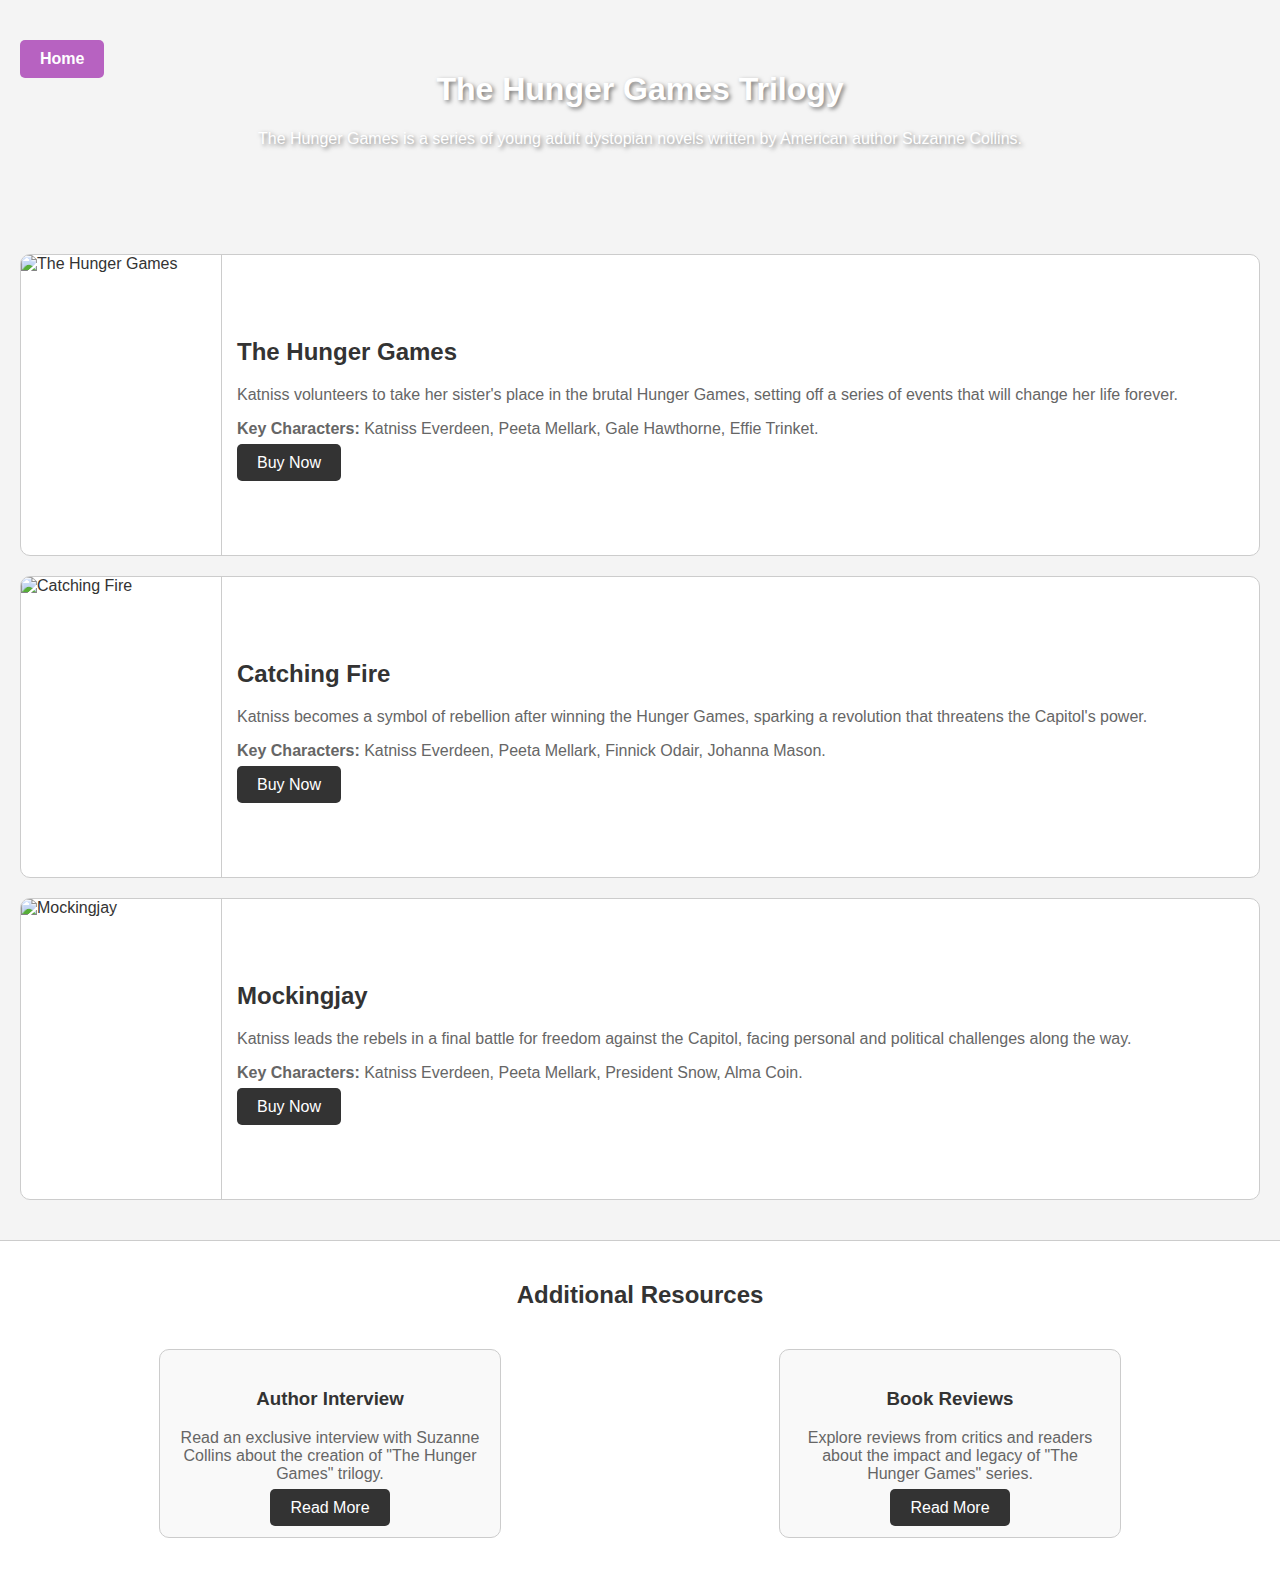
==== pages/page1/index.html @ 9e167357 "Added pages 1 and 2" ====
<!DOCTYPE html>
<html lang="en">
<head>
    <meta charset="UTF-8">
    <meta name="viewport" content="width=device-width, initial-scale=1.0">
    <title>The Hunger Games Trilogy</title>
    <link rel="stylesheet" href="../page1/assets/css/style.css">
</head>
<body>
    <header>
        <h1>The Hunger Games Trilogy</h1>
        <p>The Hunger Games is a series of young adult dystopian novels written by American author Suzanne Collins.</p>
    </header>
    <nav>
        <a href="../../index.html" class="home-button">Home</a>
    </nav>
    <section class="book-section">
        <article class="book">
            <img src="https://i.pinimg.com/736x/ab/6c/54/ab6c545327ff9671139b9ab24b9df5ba.jpg" alt="The Hunger Games">
            <div class="book-info">
                <h2>The Hunger Games</h2>
                <p>Katniss volunteers to take her sister's place in the brutal Hunger Games, setting off a series of events that will change her life forever.</p>
                <p><strong>Key Characters:</strong> Katniss Everdeen, Peeta Mellark, Gale Hawthorne, Effie Trinket.</p>
                <div class="buy-now">
                    <a href="#">Buy Now</a>
                </div>
            </div>
        </article>
        <article class="book">
            <img src="https://i.pinimg.com/564x/87/63/30/876330d4e6f56a177f522bdead439ff8.jpg" alt="Catching Fire">
            <div class="book-info">
                <h2>Catching Fire</h2>
                <p>Katniss becomes a symbol of rebellion after winning the Hunger Games, sparking a revolution that threatens the Capitol's power.</p>
                <p><strong>Key Characters:</strong> Katniss Everdeen, Peeta Mellark, Finnick Odair, Johanna Mason.</p>
                <div class="buy-now">
                    <a href="#">Buy Now</a>
                </div>
            </div>
        </article>
        <article class="book">
            <img src="https://i.pinimg.com/564x/48/a4/47/48a4475191a724f087927cf2f1a574cb.jpg" alt="Mockingjay">
            <div class="book-info">
                <h2>Mockingjay</h2>
                <p>Katniss leads the rebels in a final battle for freedom against the Capitol, facing personal and political challenges along the way.</p>
                <p><strong>Key Characters:</strong> Katniss Everdeen, Peeta Mellark, President Snow, Alma Coin.</p>
                <div class="buy-now">
                    <a href="#">Buy Now</a>
                </div>
            </div>
        </article>
    </section>
    <section class="additional-resources">
        <h2>Additional Resources</h2>
        <div class="resources">
            <div class="resource">
                <h3>Author Interview</h3>
                <p>Read an exclusive interview with Suzanne Collins about the creation of "The Hunger Games" trilogy.</p>
                <a href="#">Read More</a>
            </div>
            <div class="resource">
                <h3>Book Reviews</h3>
                <p>Explore reviews from critics and readers about the impact and legacy of "The Hunger Games" series.</p>
                <a href="#">Read More</a>
            </div>
        </div>
    </section>
</body>
</html>
---- pages/page1/assets/css/style.css ----
body {
    font-family: 'Roboto', sans-serif;
    margin: 0;
    padding: 0;
    background-color: #f4f4f4;
    color: #333333;
}

header {
    background-image: url('https://i.pinimg.com/originals/84/05/52/8405525ee17168f09a30f522c132af70.gif');
    background-size: cover;
    color: #FFFFFF;
    text-shadow: 2px 2px 4px rgba(0, 0, 0, 0.5);
    padding: 50px 0;
    text-align: center;
}

.book-section {
    padding: 20px;
}

.book {
    background: #ffffff;
    border: 1px solid #cccccc;
    border-radius: 10px;
    overflow: hidden;
    margin: 20px 0;
    display: flex;
    flex-direction: row;
    align-items: center;
}

.book img {
    width: 200px;
    height: 300px;
    object-fit: cover;
    border-right: 1px solid #cccccc;
}

.book-info {
    padding: 15px;
    flex: 1;
}

.book-info h2 {
    color: #333333;
    margin-top: 0;
}

.book-info p {
    color: #666666;
}

.buy-now {
    text-align: left;
    margin-top: 10px;
}

.buy-now a {
    background-color: #333333;
    color: #ffffff;
    padding: 10px 20px;
    text-decoration: none;
    border-radius: 5px;
    transition: background-color 0.3s ease;
}

.buy-now a:hover {
    background-color: #555555;
}

.additional-resources {
    padding: 20px;
    background-color: #ffffff;
    border-top: 1px solid #cccccc;
}

.additional-resources h2 {
    text-align: center;
    color: #333333;
}

.resources {
    display: flex;
    justify-content: space-around;
    flex-wrap: wrap;
}

.resource {
    background: #f9f9f9;
    border: 1px solid #cccccc;
    border-radius: 10px;
    padding: 20px;
    width: 300px;
    margin: 20px;
    text-align: center;
}

.resource h3 {
    color: #333333;
}

.resource p {
    color: #666666;
}

.resource a {
    background-color: #333333;
    color: #ffffff;
    padding: 10px 20px;
    text-decoration: none;
    border-radius: 5px;
    transition: background-color 0.3s ease;
}

.resource a:hover {
    background-color: #555555;
}
.home-button {
    background-color: #B762C1;
    color: #FFFFFF;
    padding: 10px 20px;
    text-decoration: none;
    border-radius: 5px;
    font-weight: bold;
    transition: background-color 0.3s ease;
    display: inline-block;
    margin: 20px 0;
    position: absolute;
    top: 20px;
    left: 20px;
}

.home-button:hover {
background-color: #8e3b8f;
}
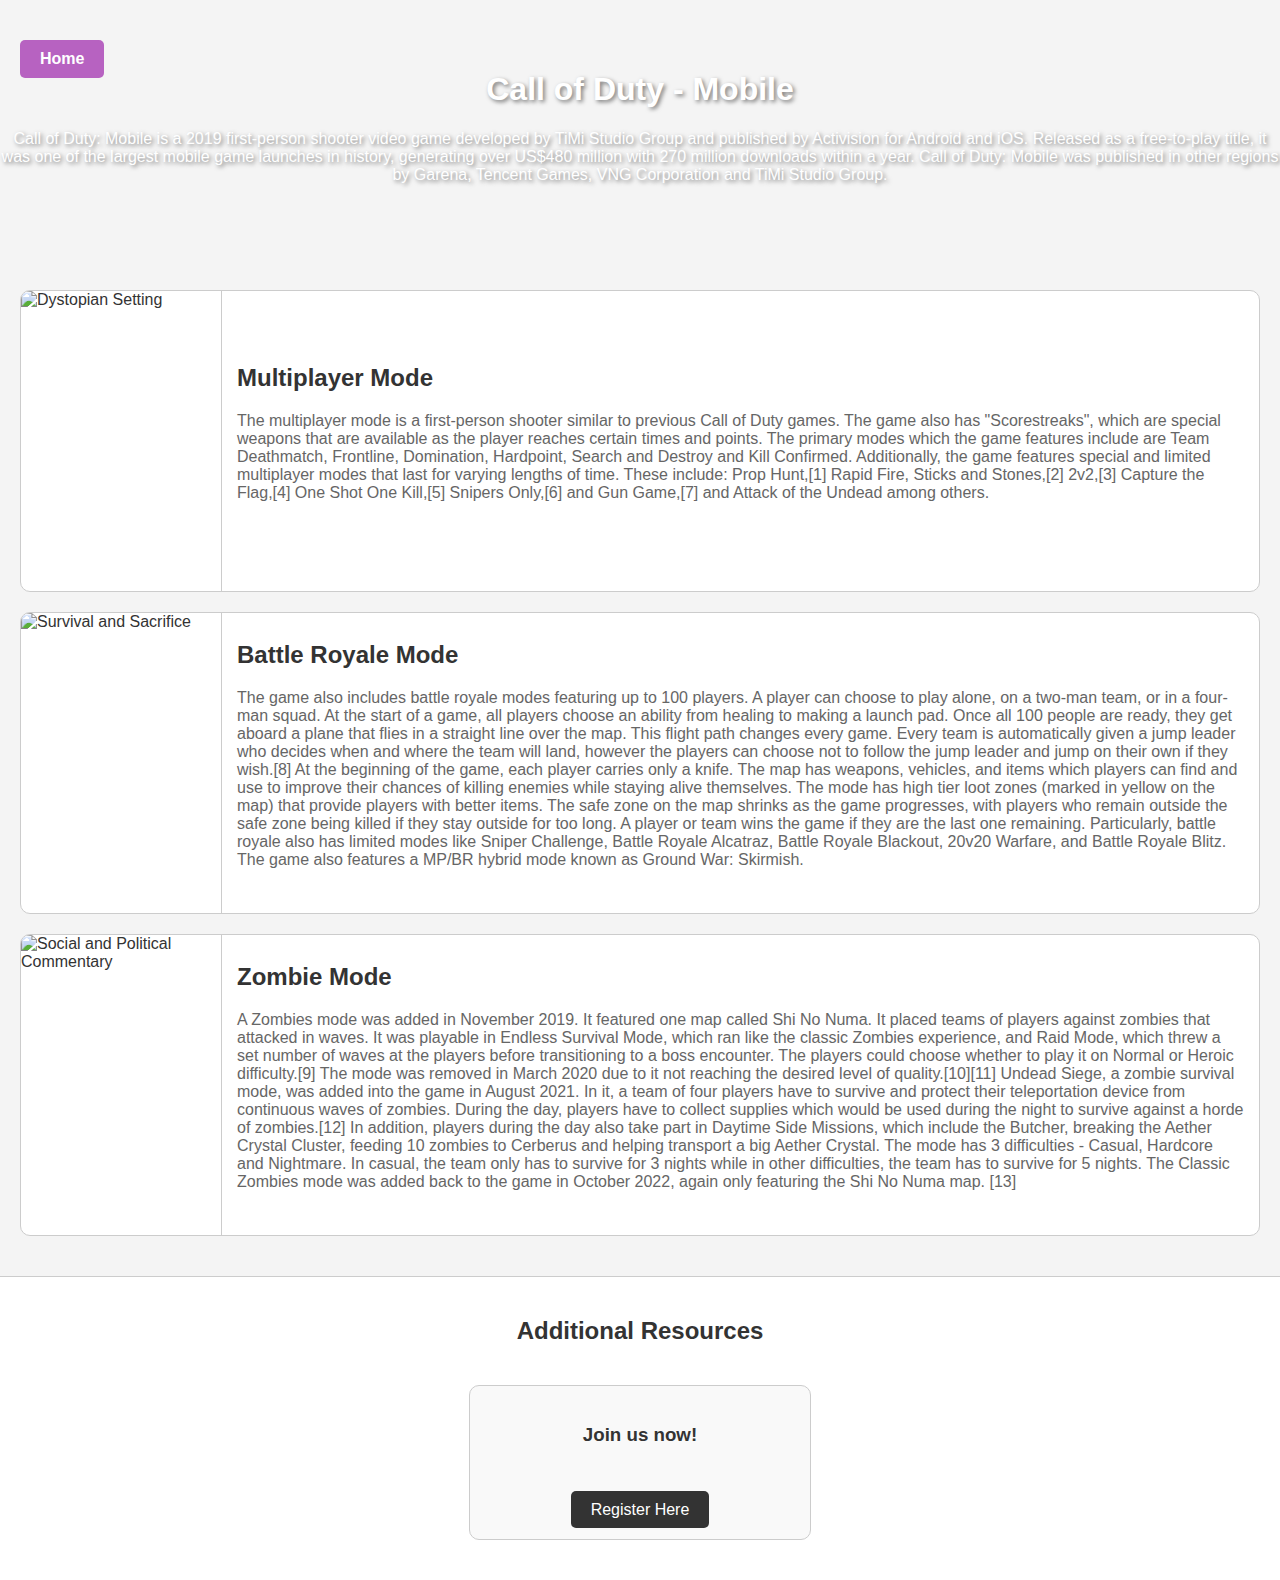
==== commit 19bcfb79: "My commit message" ====
--- a/pages/page1/index.html
+++ b/pages/page1/index.html
@@ -3,49 +3,37 @@
 <head>
     <meta charset="UTF-8">
     <meta name="viewport" content="width=device-width, initial-scale=1.0">
-    <title>The Hunger Games Trilogy</title>
+    <title>Call of Duty - Mobile</title>
     <link rel="stylesheet" href="../page1/assets/css/style.css">
 </head>
 <body>
     <header>
-        <h1>The Hunger Games Trilogy</h1>
-        <p>The Hunger Games is a series of young adult dystopian novels written by American author Suzanne Collins.</p>
+        <h1>Call of Duty - Mobile</h1>
+        <p>Call of Duty: Mobile is a 2019 first-person shooter video game developed by TiMi Studio Group and published by Activision for Android and iOS. Released as a free-to-play title, it was one of the largest mobile game launches in history, generating over US$480 million with 270 million downloads within a year. Call of Duty: Mobile was published in other regions by Garena, Tencent Games, VNG Corporation and TiMi Studio Group.</p>
     </header>
     <nav>
         <a href="../../index.html" class="home-button">Home</a>
     </nav>
     <section class="book-section">
         <article class="book">
-            <img src="https://i.pinimg.com/736x/ab/6c/54/ab6c545327ff9671139b9ab24b9df5ba.jpg" alt="The Hunger Games">
+            <img src="https://i.ytimg.com/vi/IyPatMi6mL4/maxresdefault.jpg" alt="Dystopian Setting">
             <div class="book-info">
-                <h2>The Hunger Games</h2>
-                <p>Katniss volunteers to take her sister's place in the brutal Hunger Games, setting off a series of events that will change her life forever.</p>
-                <p><strong>Key Characters:</strong> Katniss Everdeen, Peeta Mellark, Gale Hawthorne, Effie Trinket.</p>
-                <div class="buy-now">
-                    <a href="#">Buy Now</a>
-                </div>
+                <h2>Multiplayer Mode</h2>
+                <p>The multiplayer mode is a first-person shooter similar to previous Call of Duty games. The game also has "Scorestreaks", which are special weapons that are available as the player reaches certain times and points. The primary modes which the game features include are Team Deathmatch, Frontline, Domination, Hardpoint, Search and Destroy and Kill Confirmed. Additionally, the game features special and limited multiplayer modes that last for varying lengths of time. These include: Prop Hunt,[1] Rapid Fire, Sticks and Stones,[2] 2v2,[3] Capture the Flag,[4] One Shot One Kill,[5] Snipers Only,[6] and Gun Game,[7] and Attack of the Undead among others.</p>
             </div>
         </article>
         <article class="book">
-            <img src="https://i.pinimg.com/564x/87/63/30/876330d4e6f56a177f522bdead439ff8.jpg" alt="Catching Fire">
+            <img src="https://static.wixstatic.com/media/3fe04f_72e8b256c09d4b809f2ae89f7c3d0794~mv2.jpg/v1/fill/w_718,h_718,al_c,q_90/3fe04f_72e8b256c09d4b809f2ae89f7c3d0794~mv2.jpg" alt="Survival and Sacrifice">
             <div class="book-info">
-                <h2>Catching Fire</h2>
-                <p>Katniss becomes a symbol of rebellion after winning the Hunger Games, sparking a revolution that threatens the Capitol's power.</p>
-                <p><strong>Key Characters:</strong> Katniss Everdeen, Peeta Mellark, Finnick Odair, Johanna Mason.</p>
-                <div class="buy-now">
-                    <a href="#">Buy Now</a>
-                </div>
+                <h2>Battle Royale Mode</h2>
+                <p>The game also includes battle royale modes featuring up to 100 players. A player can choose to play alone, on a two-man team, or in a four-man squad. At the start of a game, all players choose an ability from healing to making a launch pad. Once all 100 people are ready, they get aboard a plane that flies in a straight line over the map. This flight path changes every game. Every team is automatically given a jump leader who decides when and where the team will land, however the players can choose not to follow the jump leader and jump on their own if they wish.[8] At the beginning of the game, each player carries only a knife. The map has weapons, vehicles, and items which players can find and use to improve their chances of killing enemies while staying alive themselves. The mode has high tier loot zones (marked in yellow on the map) that provide players with better items. The safe zone on the map shrinks as the game progresses, with players who remain outside the safe zone being killed if they stay outside for too long. A player or team wins the game if they are the last one remaining. Particularly, battle royale also has limited modes like Sniper Challenge, Battle Royale Alcatraz, Battle Royale Blackout, 20v20 Warfare, and Battle Royale Blitz. The game also features a MP/BR hybrid mode known as Ground War: Skirmish.</p>
             </div>
         </article>
         <article class="book">
-            <img src="https://i.pinimg.com/564x/48/a4/47/48a4475191a724f087927cf2f1a574cb.jpg" alt="Mockingjay">
+            <img src="https://th.bing.com/th/id/OIP.KPJXu3r7oo0NH2XLKV4xuQHaHK?w=169&h=180&c=7&r=0&o=5&pid=1.7" alt="Social and Political Commentary">
             <div class="book-info">
-                <h2>Mockingjay</h2>
-                <p>Katniss leads the rebels in a final battle for freedom against the Capitol, facing personal and political challenges along the way.</p>
-                <p><strong>Key Characters:</strong> Katniss Everdeen, Peeta Mellark, President Snow, Alma Coin.</p>
-                <div class="buy-now">
-                    <a href="#">Buy Now</a>
-                </div>
+                <h2>Zombie Mode</h2>
+                <p>A Zombies mode was added in November 2019. It featured one map called Shi No Numa. It placed teams of players against zombies that attacked in waves. It was playable in Endless Survival Mode, which ran like the classic Zombies experience, and Raid Mode, which threw a set number of waves at the players before transitioning to a boss encounter. The players could choose whether to play it on Normal or Heroic difficulty.[9] The mode was removed in March 2020 due to it not reaching the desired level of quality.[10][11] Undead Siege, a zombie survival mode, was added into the game in August 2021. In it, a team of four players have to survive and protect their teleportation device from continuous waves of zombies. During the day, players have to collect supplies which would be used during the night to survive against a horde of zombies.[12] In addition, players during the day also take part in Daytime Side Missions, which include the Butcher, breaking the Aether Crystal Cluster, feeding 10 zombies to Cerberus and helping transport a big Aether Crystal. The mode has 3 difficulties - Casual, Hardcore and Nightmare. In casual, the team only has to survive for 3 nights while in other difficulties, the team has to survive for 5 nights. The Classic Zombies mode was added back to the game in October 2022, again only featuring the Shi No Numa map. [13]</p>
             </div>
         </article>
     </section>
@@ -53,14 +41,10 @@
         <h2>Additional Resources</h2>
         <div class="resources">
             <div class="resource">
-                <h3>Author Interview</h3>
-                <p>Read an exclusive interview with Suzanne Collins about the creation of "The Hunger Games" trilogy.</p>
-                <a href="#">Read More</a>
-            </div>
-            <div class="resource">
-                <h3>Book Reviews</h3>
-                <p>Explore reviews from critics and readers about the impact and legacy of "The Hunger Games" series.</p>
-                <a href="#">Read More</a>
+                <h3>Join us now!</h3>
+                <br>
+                <br>
+                <a href="#">Register Here</a>
             </div>
         </div>
     </section>
--- a/pages/page1/assets/css/style.css
+++ b/pages/page1/assets/css/style.css
@@ -7,7 +7,7 @@
 }
 
 header {
-    background-image: url('https://i.pinimg.com/originals/84/05/52/8405525ee17168f09a30f522c132af70.gif');
+    background-image: url('https://i0.wp.com/c.tenor.com/NHguxy1S6DkAAAAC/codm.gif');
     background-size: cover;
     color: #FFFFFF;
     text-shadow: 2px 2px 4px rgba(0, 0, 0, 0.5);
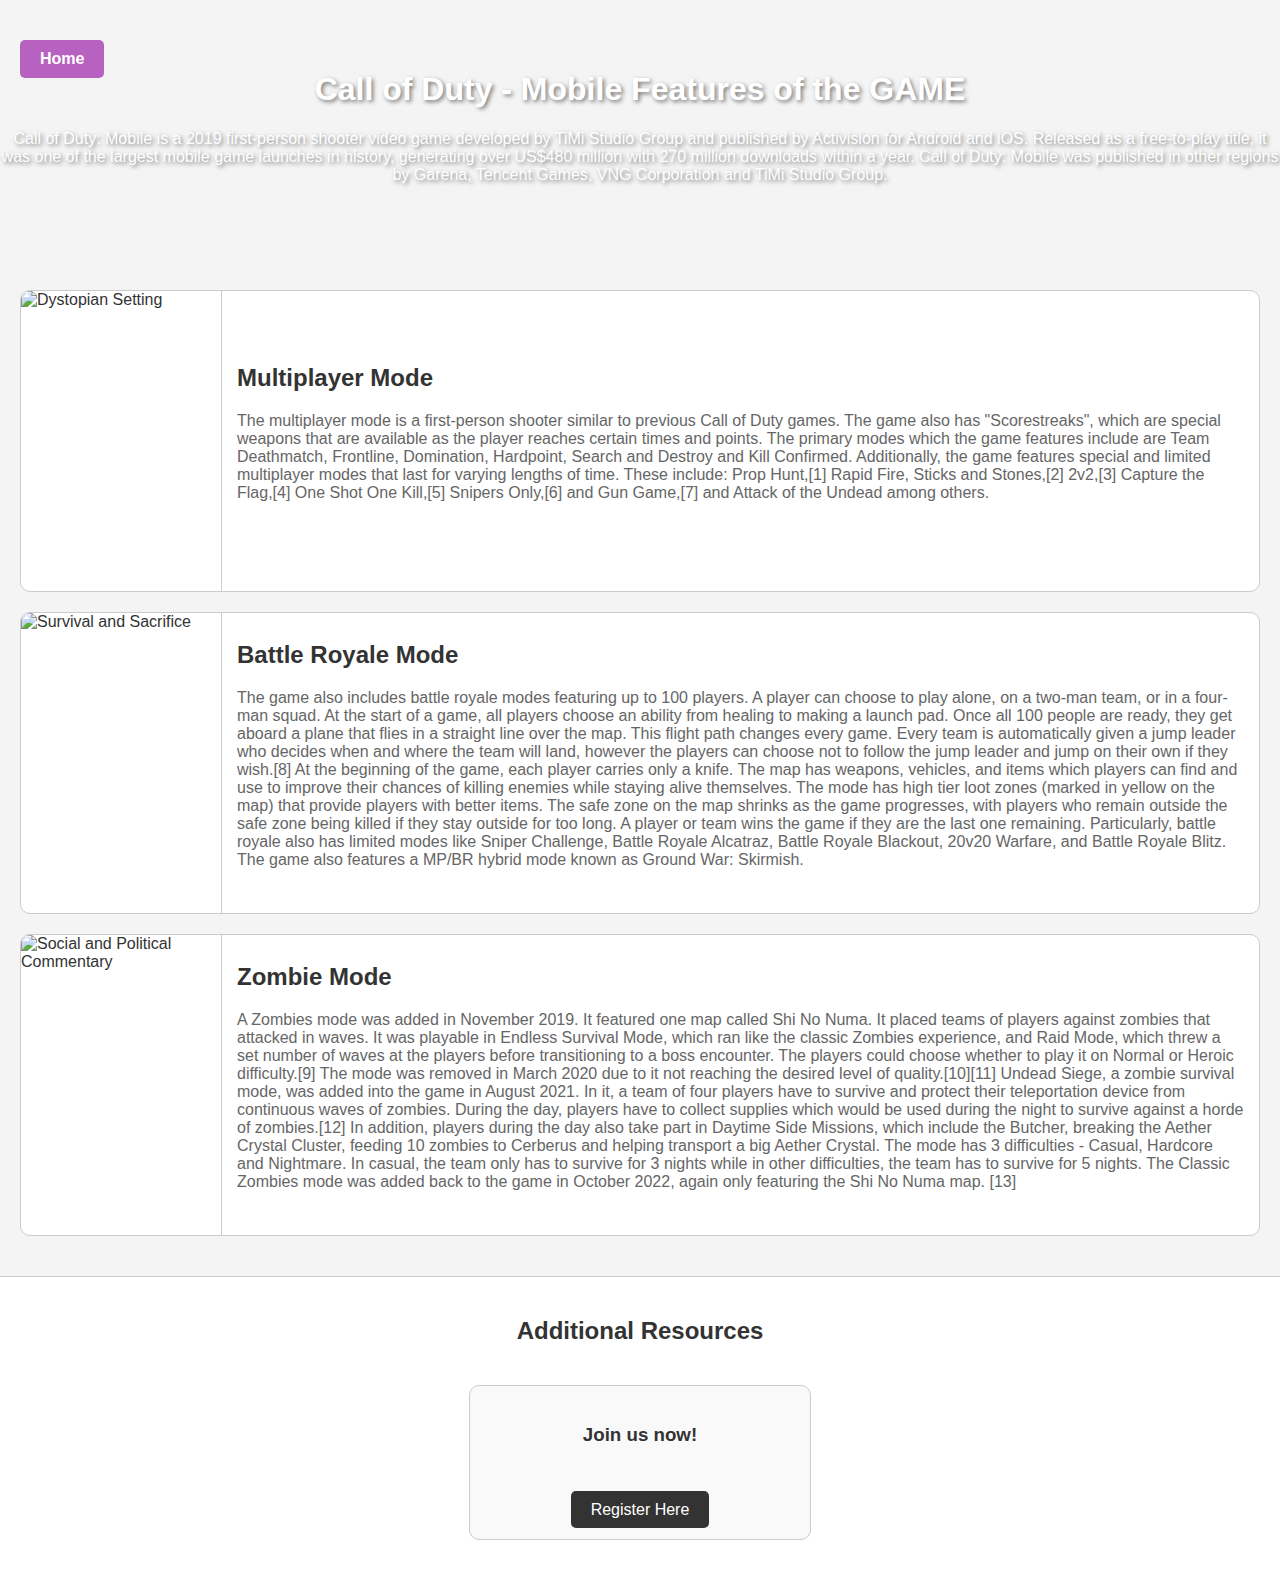
==== commit 84bf6ab4: "sw4com" ====
--- a/pages/page1/index.html
+++ b/pages/page1/index.html
@@ -8,7 +8,7 @@
 </head>
 <body>
     <header>
-        <h1>Call of Duty - Mobile</h1>
+        <h1>Call of Duty - Mobile Features of the GAME</h1>
         <p>Call of Duty: Mobile is a 2019 first-person shooter video game developed by TiMi Studio Group and published by Activision for Android and iOS. Released as a free-to-play title, it was one of the largest mobile game launches in history, generating over US$480 million with 270 million downloads within a year. Call of Duty: Mobile was published in other regions by Garena, Tencent Games, VNG Corporation and TiMi Studio Group.</p>
     </header>
     <nav>
